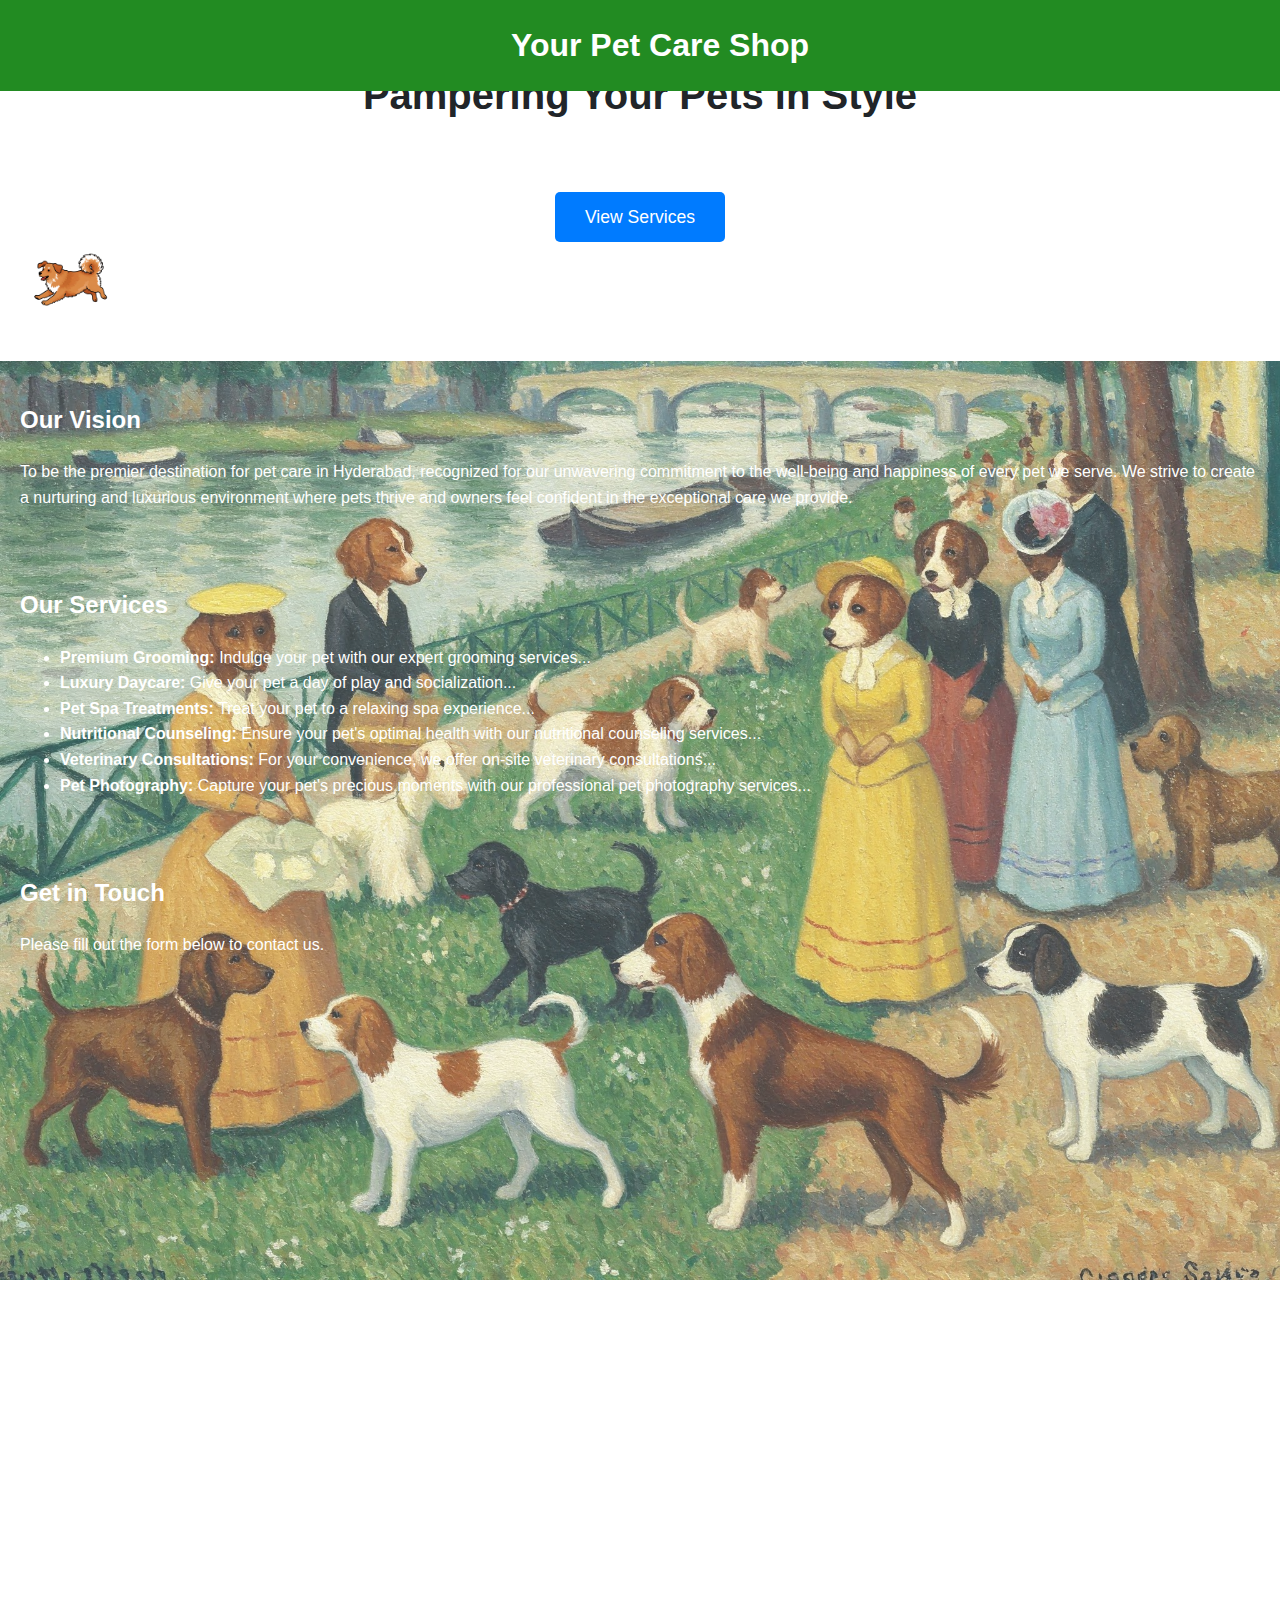
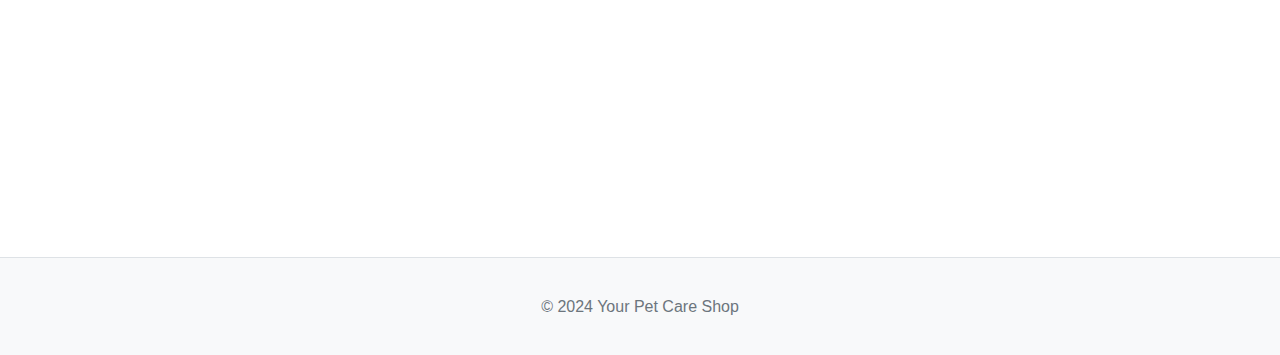
==== index.html @ 1bacfb36 "Update index.html" ====
<!DOCTYPE html>
<html lang="en">
<head>
    <meta charset="UTF-8">
    <meta name="viewport" content="width=device-width, initial-scale=1.0">
    <title>Your Pet Care Shop</title>
    <link rel="stylesheet" href="style.css">
</head>
<body>
    <header>
        <h1>Your Pet Care Shop</h1>
    </header>
    <section class="hero">
        <h2>Pampering Your Pets in Style</h2>
        <p>Your pets deserve the best. We offer premium grooming, daycare, and more.</p>
        <a href="services.html" class="button">View Services</a>
         <div class="running-dog"></div> </section>
    </section>

    <section>
        <h2>Our Vision</h2>
        <p>To be the premier destination for pet care in Hyderabad, recognized for our unwavering commitment to the well-being and happiness of every pet we serve. We strive to create a nurturing and luxurious environment where pets thrive and owners feel confident in the exceptional care we provide.</p>
    </section>

    <section>
        <h2>Our Services</h2>
             <ul>
            <li><strong>Premium Grooming:</strong> Indulge your pet with our expert grooming services...</li>
            <li><strong>Luxury Daycare:</strong> Give your pet a day of play and socialization...</li>
            <li><strong>Pet Spa Treatments:</strong> Treat your pet to a relaxing spa experience...</li>
            <li><strong>Nutritional Counseling:</strong> Ensure your pet's optimal health with our nutritional counseling services...</li>
            <li><strong>Veterinary Consultations:</strong> For your convenience, we offer on-site veterinary consultations...</li>
            <li><strong>Pet Photography:</strong> Capture your pet's precious moments with our professional pet photography services...</li>
        </ul>
    </section>

    <section>
        <h2>Get in Touch</h2>
        <p>Please fill out the form below to contact us.</p>
        <iframe src="https://docs.google.com/forms/d/e/1FAIpQLSc7yHlQyKmtc6B0WTwbpmCfMehTG7iVGYTIPVe1Jn4irjk53A/viewform?embedded=true" width="640" height="855" frameborder="0" marginheight="0" marginwidth="0">Loading…</iframe>
    </section>

    <footer>
        <p>&copy; 2024 Your Pet Care Shop</p>
    </footer>
</body>
</html>
---- style.css ----
/* Reset and Basic Styles */
body {
       font-family: 'Arial', sans-serif;
    margin: 0;
    padding: 0;
    line-height: 1.6;
    color: #333;
    background-image: url('Sunday Afternoon La Grande Jatte but with Dogs.jpg');
    background-size: cover;
    background-repeat: no-repeat;
    background-attachment: fixed;`
}

a {
    text-decoration: none;
    color: #007bff; /* Petco Blue */
}

a:hover {
    text-decoration: underline;
}

/* Header Styles */
header {
    background-color: #228B22; /* Semi-transparent white header */
    padding: 20px;
    text-align: center;
    position: fixed;
    top: 0;
    left: 0;
    width: 100%;
    z-index: 100;
}

header h1 {
    margin: 0;
    font-size: 2em;
    color: white;
}

nav a {
    margin: 0 15px;
    font-weight: 500;
}

/* Hero Section Styles */
.hero {
    text-align: center;
    padding: 30px 20px;
    background-color: white; /* Lighter Gray for Contrast */
}

.hero img {
    max-width: 100%;
    height: auto;
    margin-bottom: 20px;
}

.hero h2 {
    font-size: 2.5em;
    margin-bottom: 15px;
    color: #212529;
}

.hero p {
    font-size: 1.1em;
    margin-bottom: 30px;
}

.hero .button {
    background-color: #007bff; /* Petco Blue */
    color: white;
    padding: 15px 30px;
    border-radius: 5px;
    font-size: 1.1em;
    transition: background-color 0.3s ease;
}

.hero .button:hover {
    background-color: #0056b3; /* Darker Blue on Hover */
    transform: scale(1.1); /* Slightly enlarge the button on hover */
    transition: transform 0.3s ease; /* Smooth transition */
}
/* Cartoon Dog Animation (Example) */
.running-dog {
    /* Replace with your cartoon dog image */
    background-image: url('running dog.jpg');
    background-size: contain;
    background-repeat: no-repeat;
    width: 100px; /* Adjust as needed */
    height: 100px; /* Adjust as needed */
    position: relative; /* Required for animation */
    animation: runningDog 5s linear infinite;
}

@keyframes runningDog {
    0% { transform: translateX(100vw); } /* Start off-screen to the right */
    100% { transform: translateX(-100vw); } /* End off-screen to the left */
}
}
section iframe {
    margin-bottom: 20px;
}

section h2, section p, section ul, section li {
    color: white; /* Make the font white */
}

section {
    padding: 20px;
    background-color: rgba(255, 255, 255, 0.2); /* Semi-transparent white */
    /* Or, use a semi-transparent green: */
    /* background-color: rgba(144, 238, 144, 0.8); */
}


/* Footer Styles */
footer {
    background-color: #f8f9fa;
    padding: 20px;
    text-align: center;
    border-top: 1px solid #dee2e6;
    color: #6c757d;
}

/* Services section style example */
.services{
    display: flex;
    flex-wrap: wrap;
    justify-content: space-around;
    padding: 20px;
}

.service-item{
    width: 300px;
    margin-bottom: 20px;
    text-align: center;
}

.service-item img{
    max-width: 100%;
    height: auto;
    border-radius: 8px;
    margin-bottom: 10px;
}


/* Responsive Design */
@media (max-width: 768px) {
    header nav {
        display: block;
        margin-top: 10px;
    }
    header nav a {
        display: block;
        margin: 10px 0;
    }
    .services{
        flex-direction: column;
        align-items: center;
    }
}
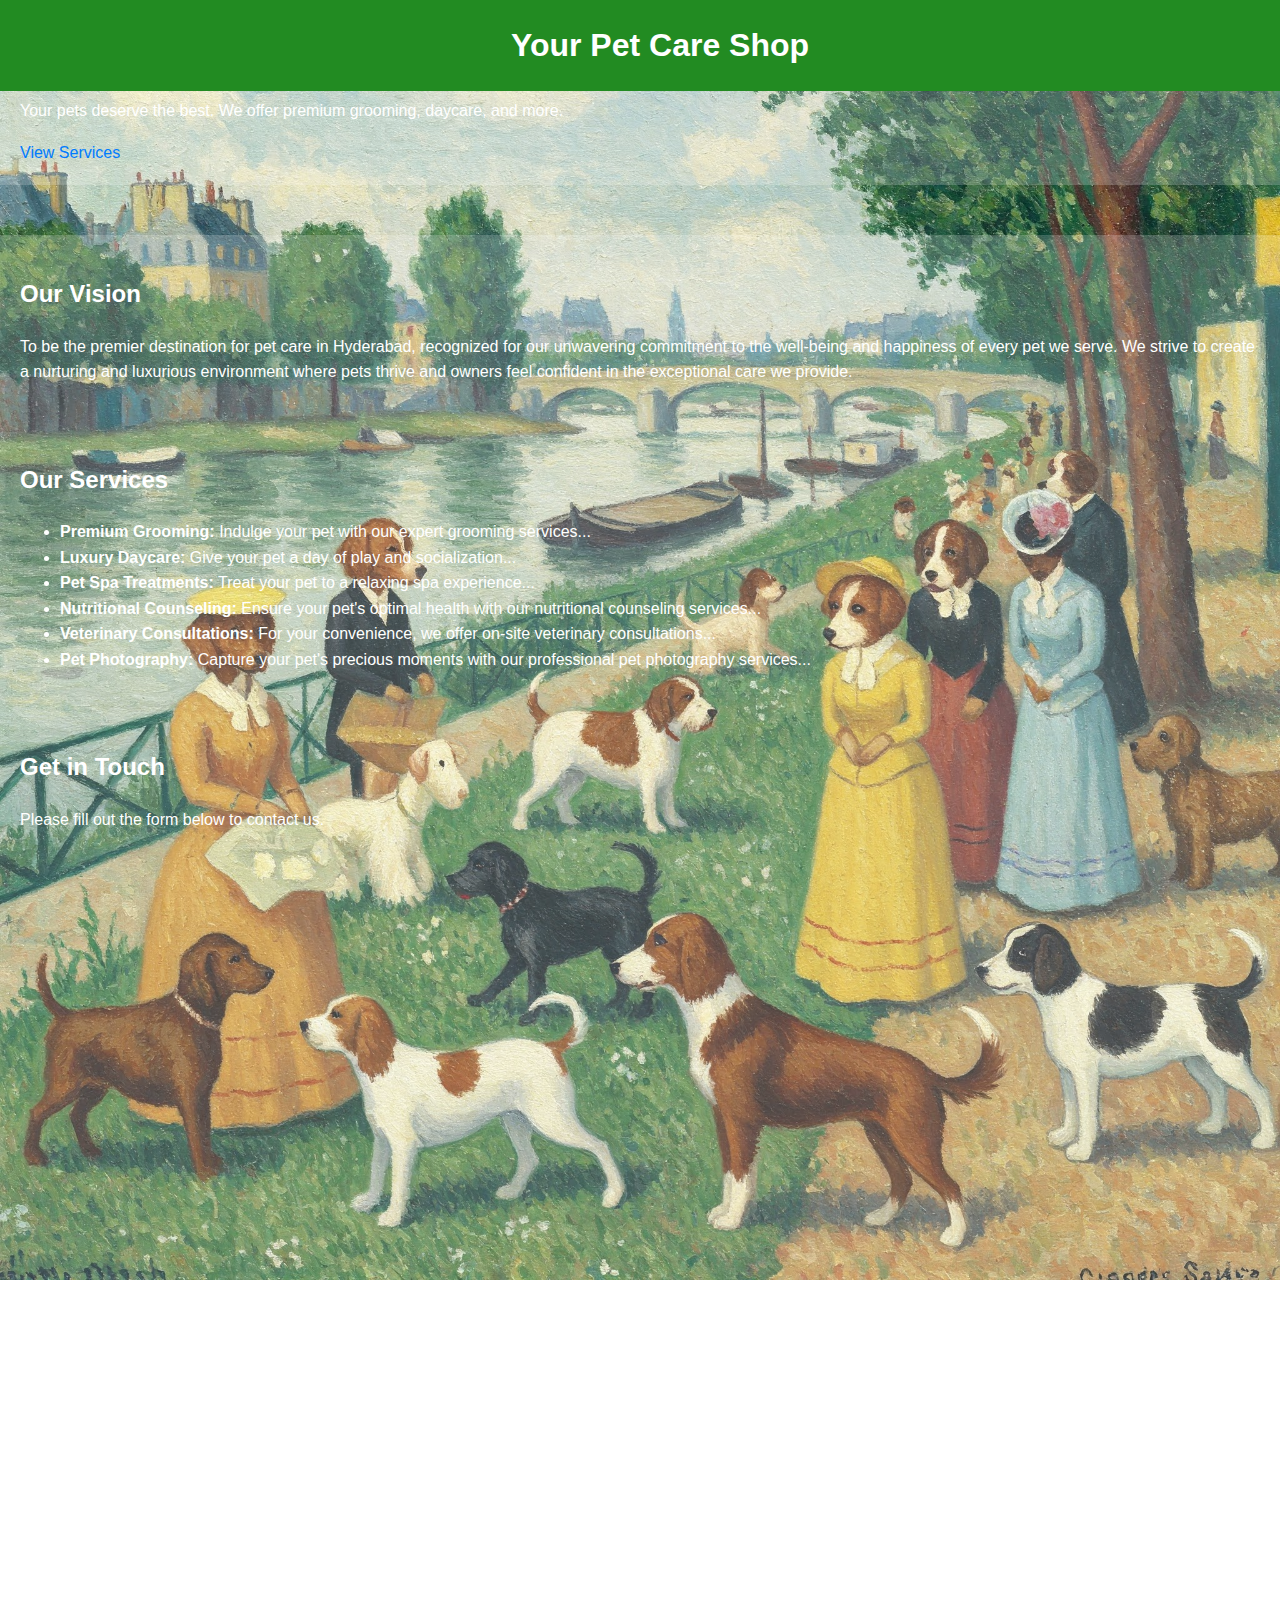
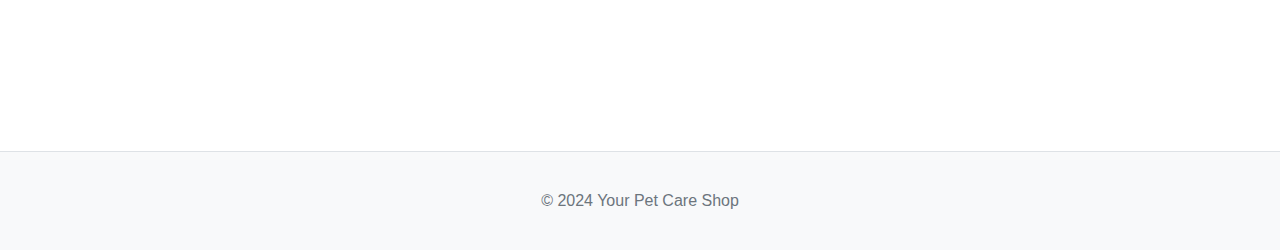
==== commit ebd80949: "Update index.html" ====
--- a/index.html
+++ b/index.html
@@ -14,7 +14,7 @@
         <h2>Pampering Your Pets in Style</h2>
         <p>Your pets deserve the best. We offer premium grooming, daycare, and more.</p>
         <a href="services.html" class="button">View Services</a>
-         <div class="running-dog"></div> </section>
+         <div class="running-dog"></div>
     </section>
 
     <section>
--- a/style.css
+++ b/style.css
@@ -43,6 +43,9 @@
     font-weight: 500;
 }
 
+section:nth-child(3) { /* Target the "Our Vision" section */
+    margin-top: 50px; /* Add margin to the top */
+       
 /* Hero Section Styles */
 .hero {
     text-align: center;
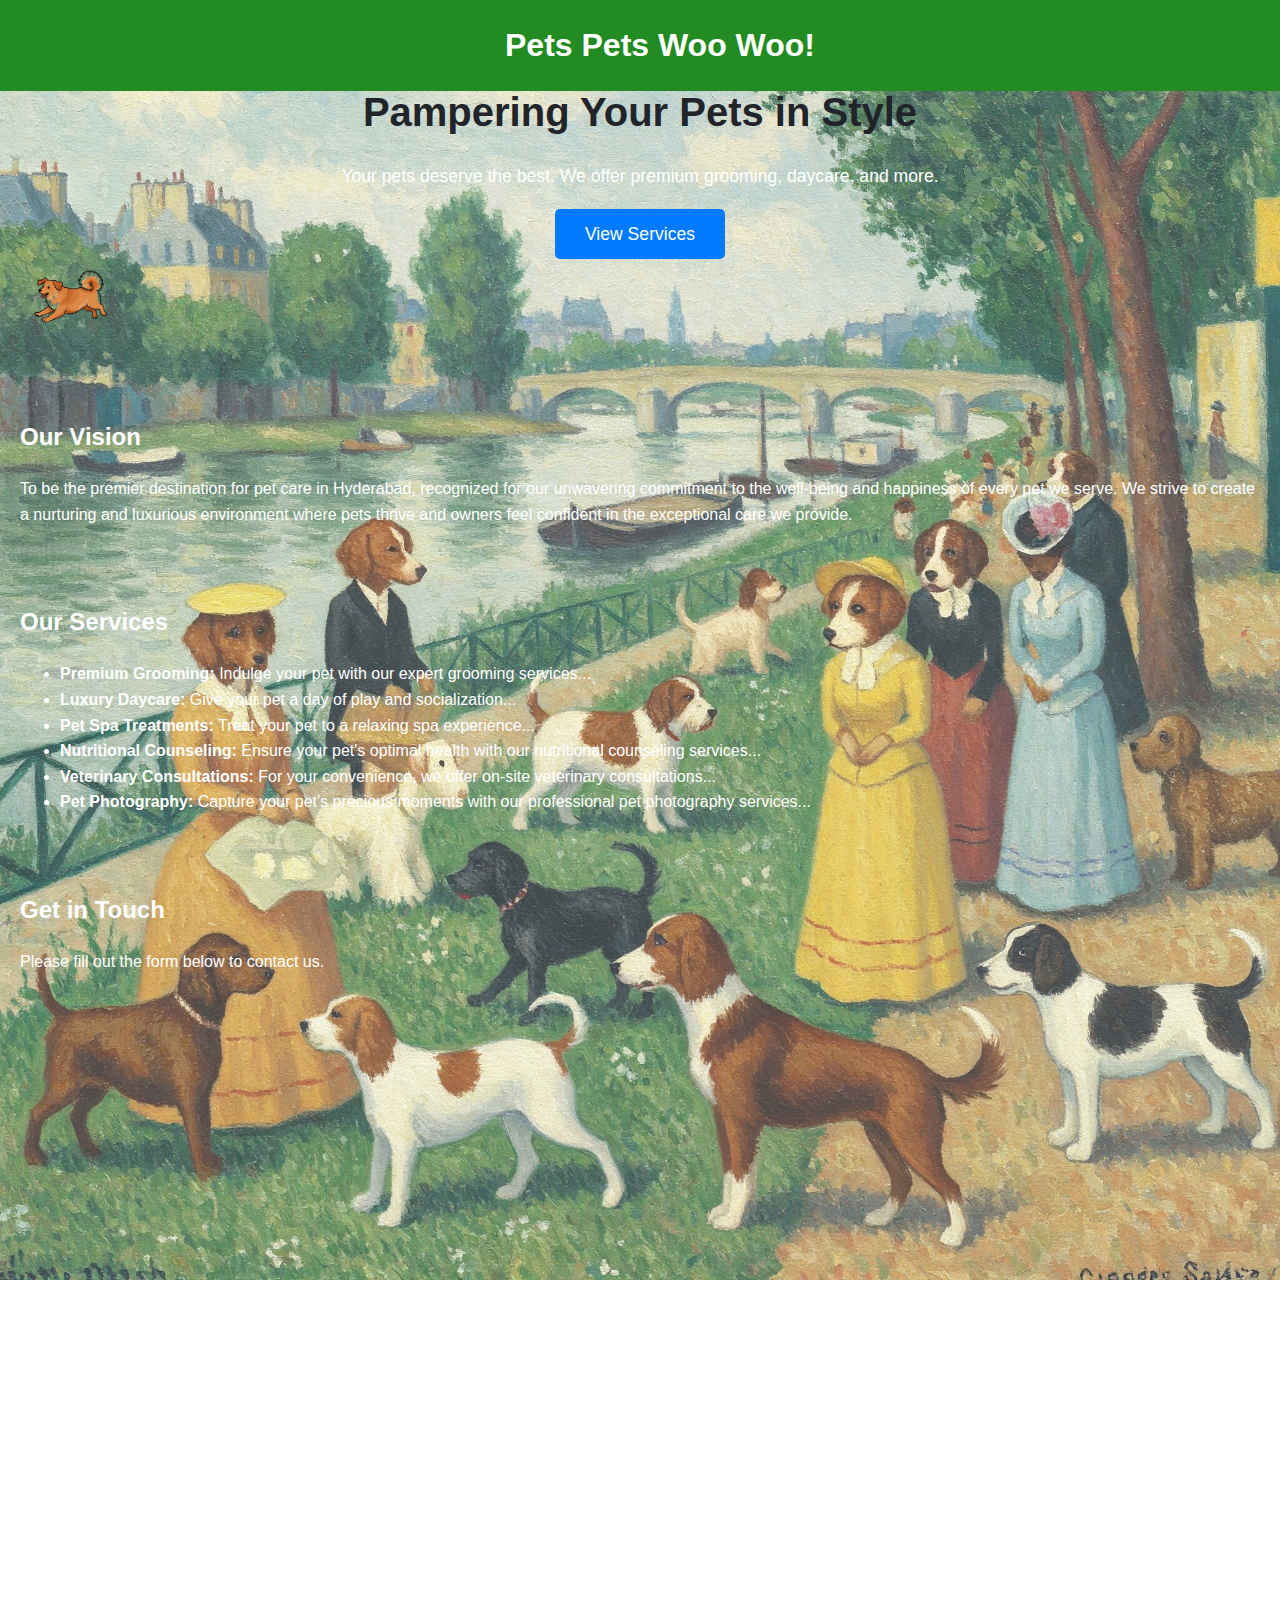
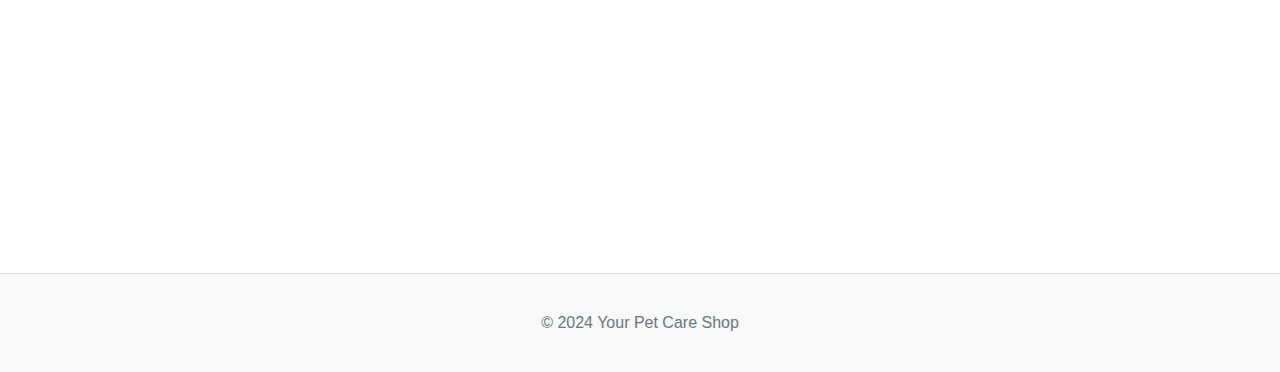
==== commit cb48a185: "Update index.html" ====
--- a/index.html
+++ b/index.html
@@ -8,7 +8,7 @@
 </head>
 <body>
     <header>
-        <h1>Your Pet Care Shop</h1>
+        <h1>Pets Pets Woo Woo!</h1>
     </header>
     <section class="hero">
         <h2>Pampering Your Pets in Style</h2>
--- a/style.css
+++ b/style.css
@@ -43,14 +43,12 @@
     font-weight: 500;
 }
 
-section:nth-child(3) { /* Target the "Our Vision" section */
-    margin-top: 50px; /* Add margin to the top */
        
 /* Hero Section Styles */
 .hero {
     text-align: center;
     padding: 30px 20px;
-    background-color: white; /* Lighter Gray for Contrast */
+    /* background-color: white; Lighter Gray for Contrast */
 }
 
 .hero img {
@@ -60,6 +58,7 @@
 }
 
 .hero h2 {
+margin-top: 50px;
     font-size: 2.5em;
     margin-bottom: 15px;
     color: #212529;
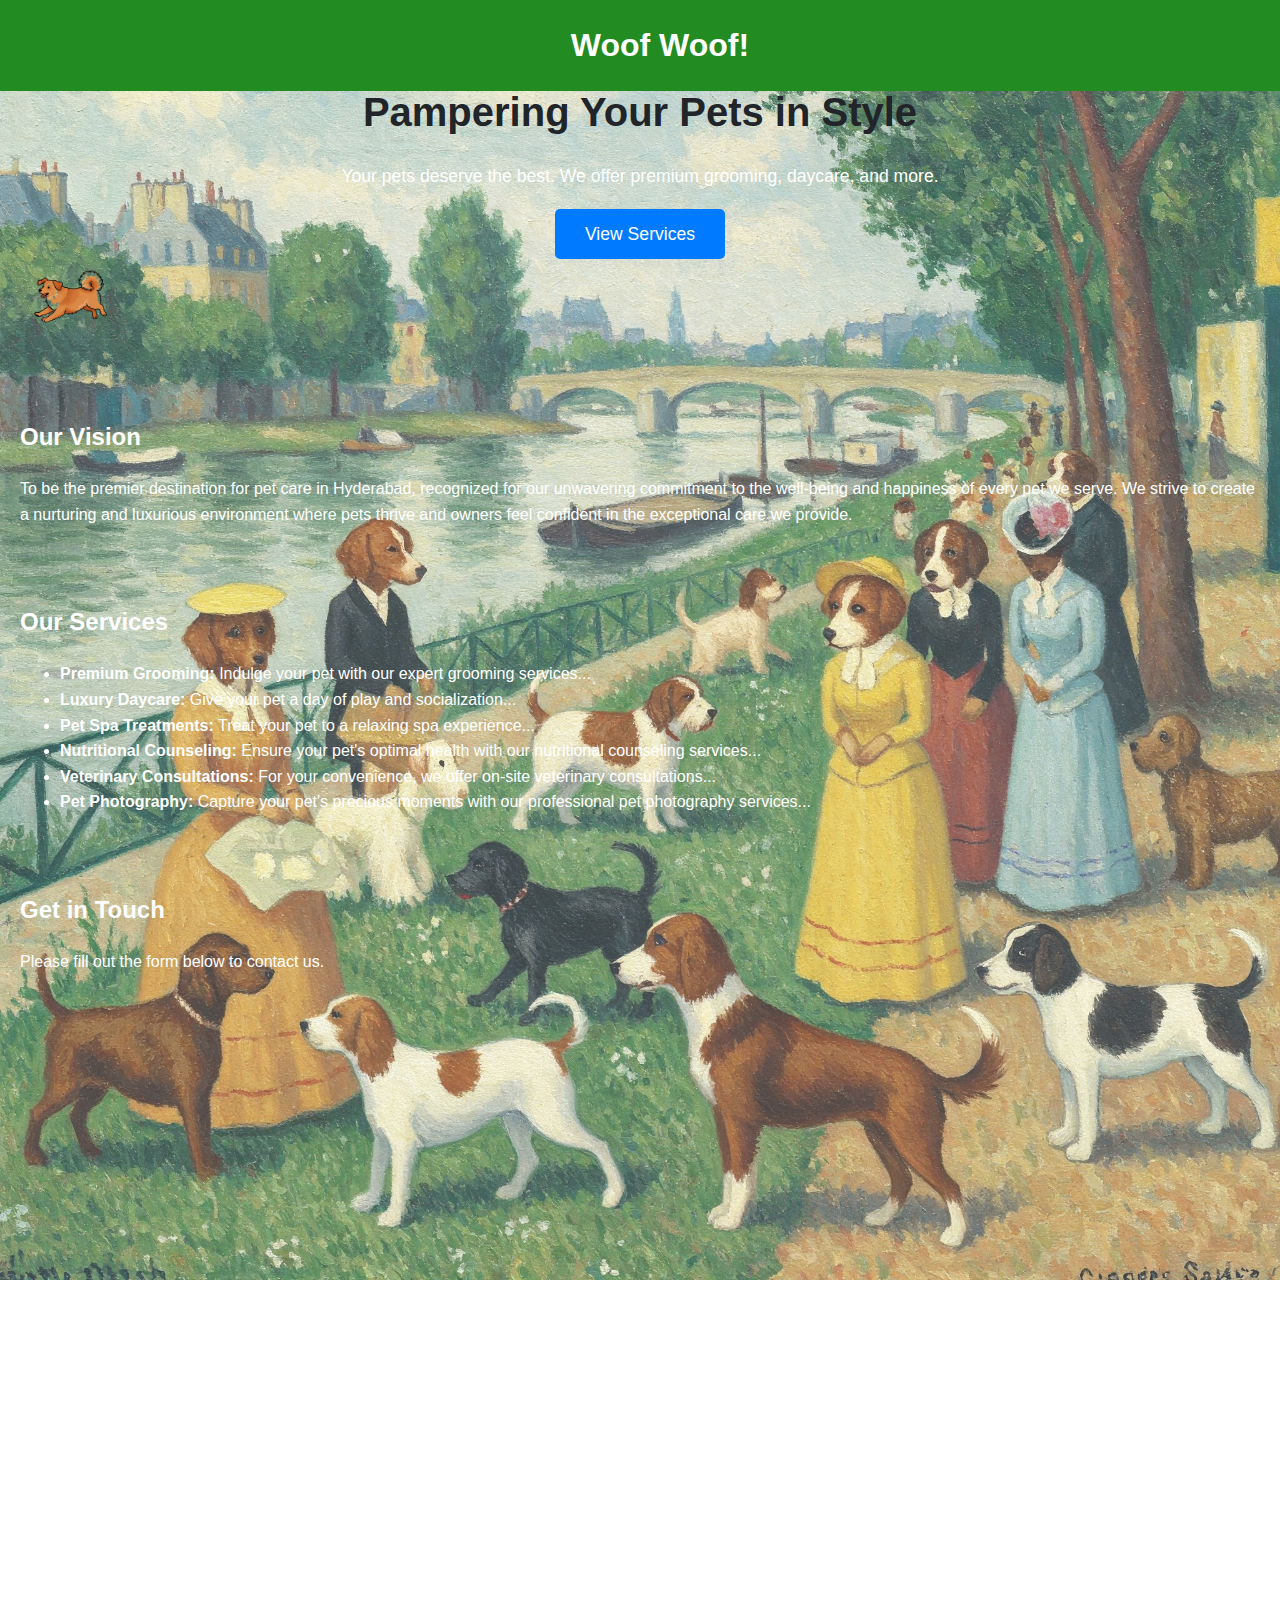
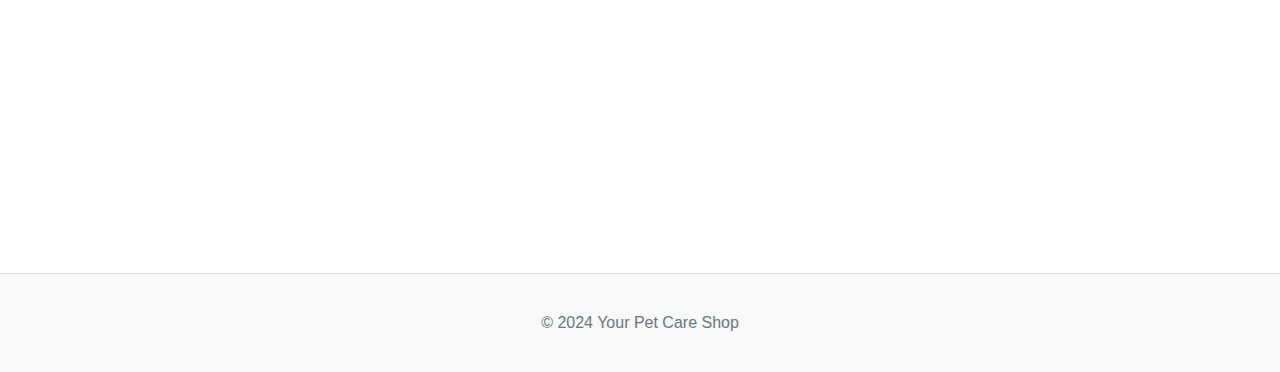
==== commit 49762e89: "Update index.html" ====
--- a/index.html
+++ b/index.html
@@ -8,7 +8,7 @@
 </head>
 <body>
     <header>
-        <h1>Pets Pets Woo Woo!</h1>
+        <h1>Woof Woof!</h1>
     </header>
     <section class="hero">
         <h2>Pampering Your Pets in Style</h2>
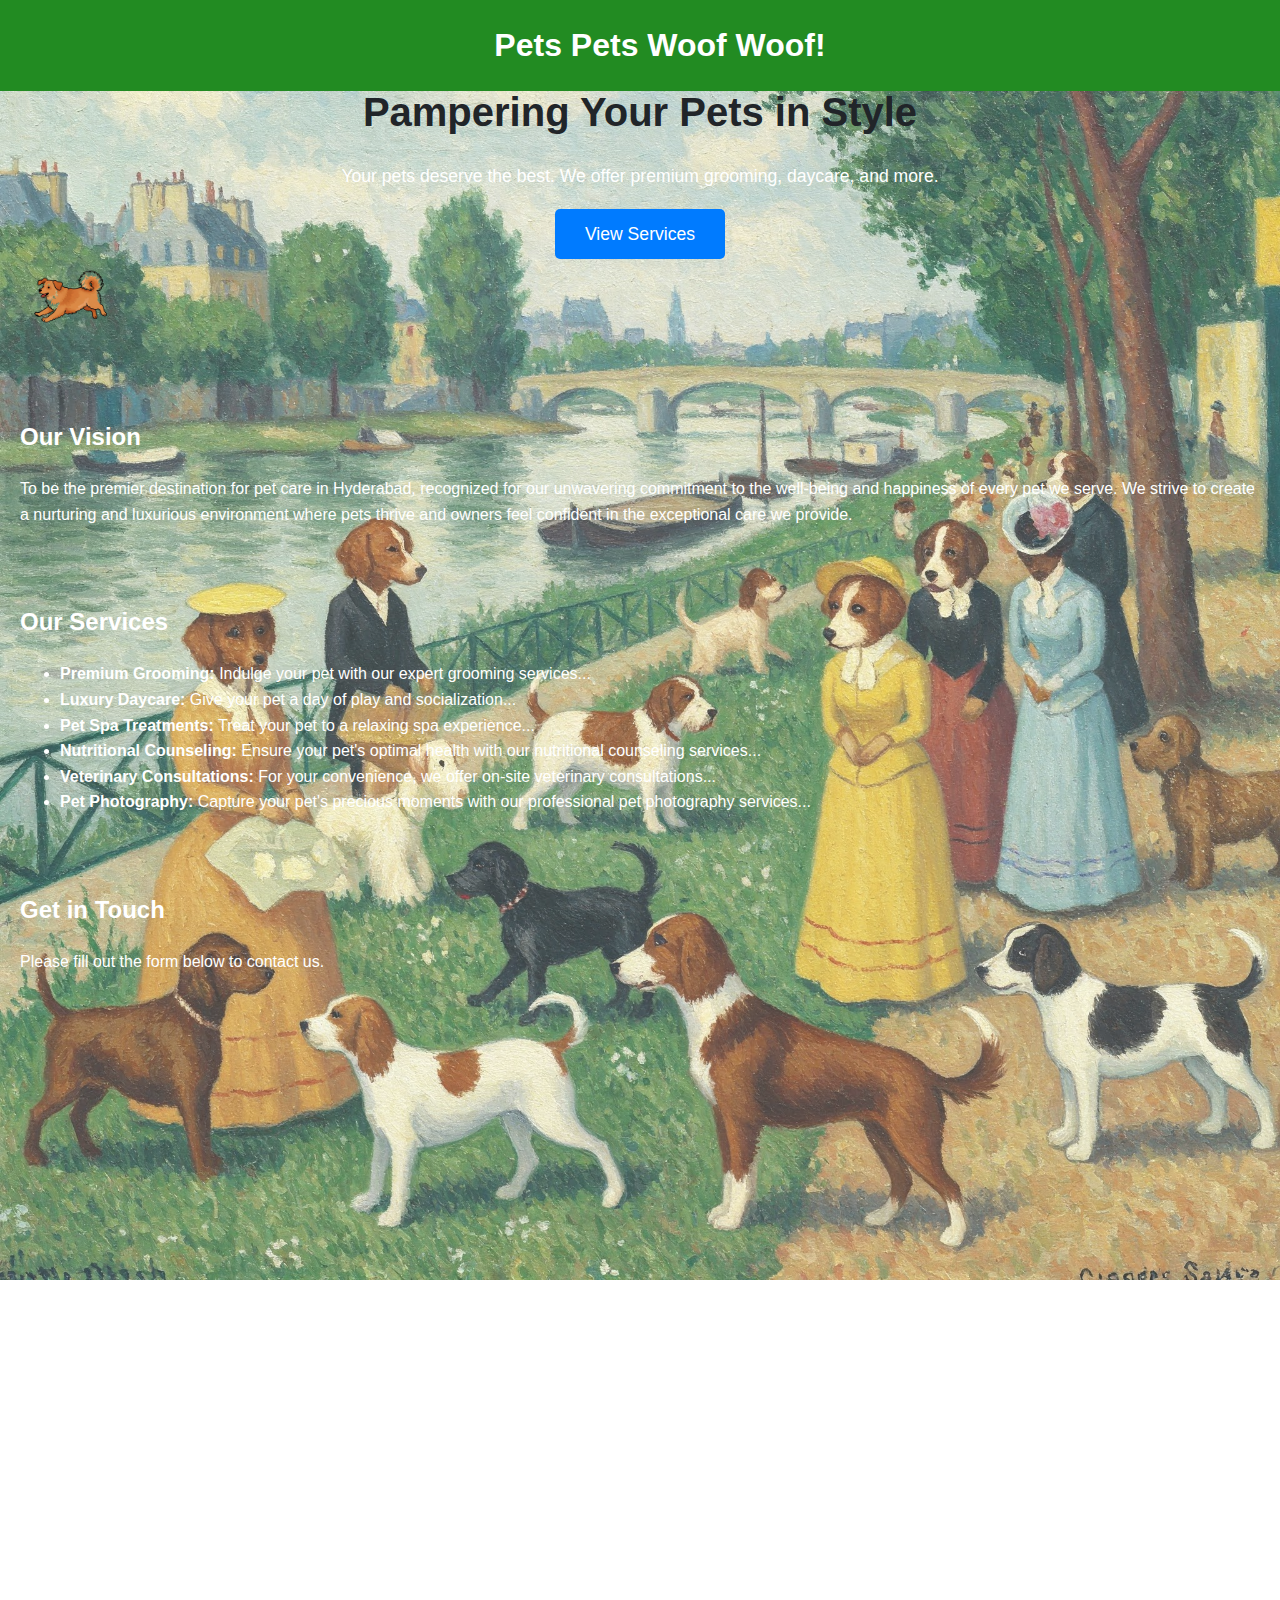
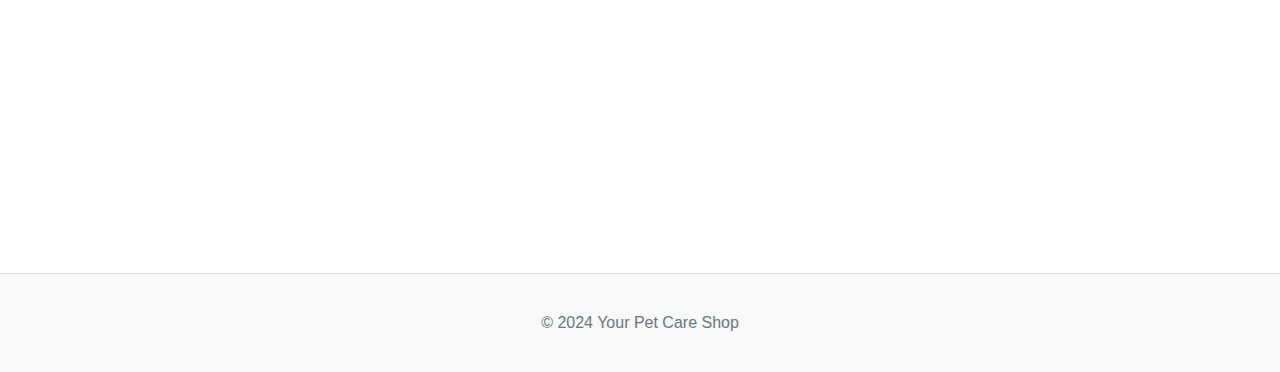
==== commit f24791b7: "Update index.html" ====
--- a/index.html
+++ b/index.html
@@ -8,7 +8,7 @@
 </head>
 <body>
     <header>
-        <h1>Woof Woof!</h1>
+        <h1>Pets Pets Woof Woof!</h1>
     </header>
     <section class="hero">
         <h2>Pampering Your Pets in Style</h2>
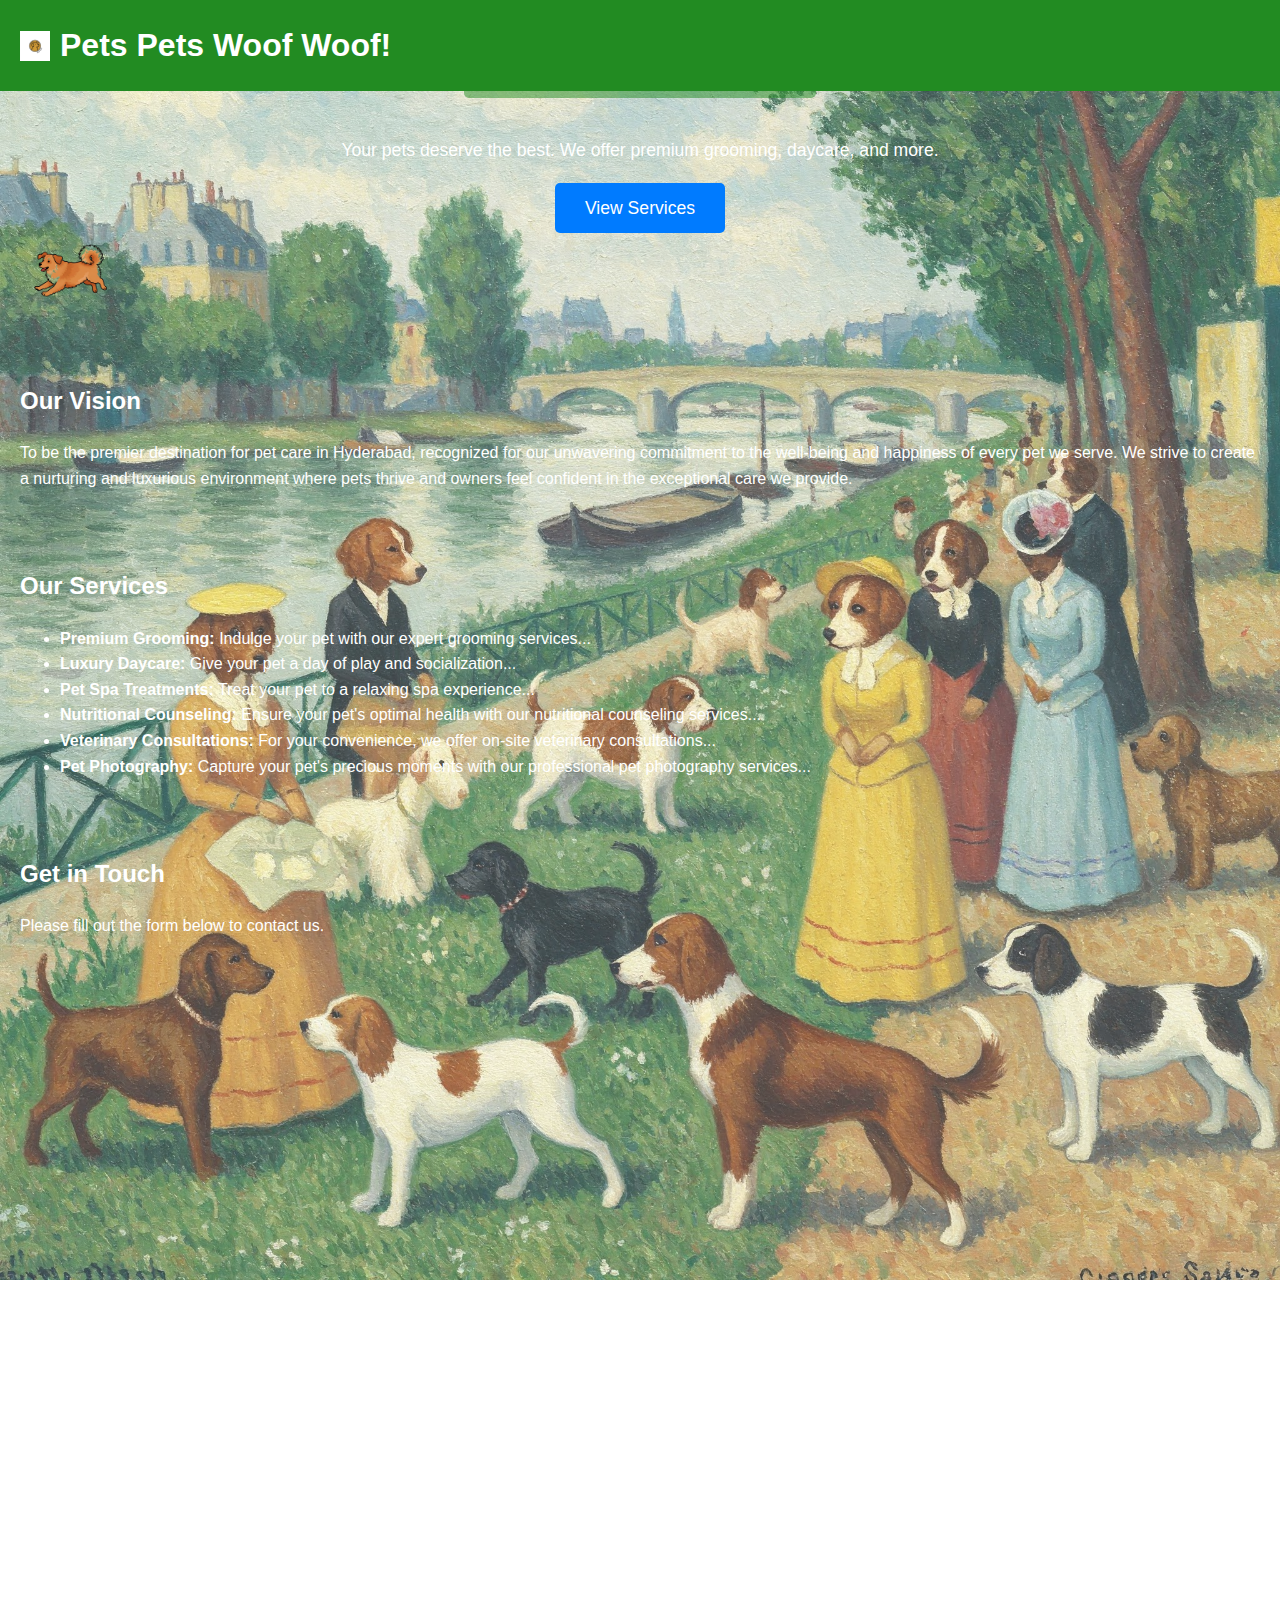
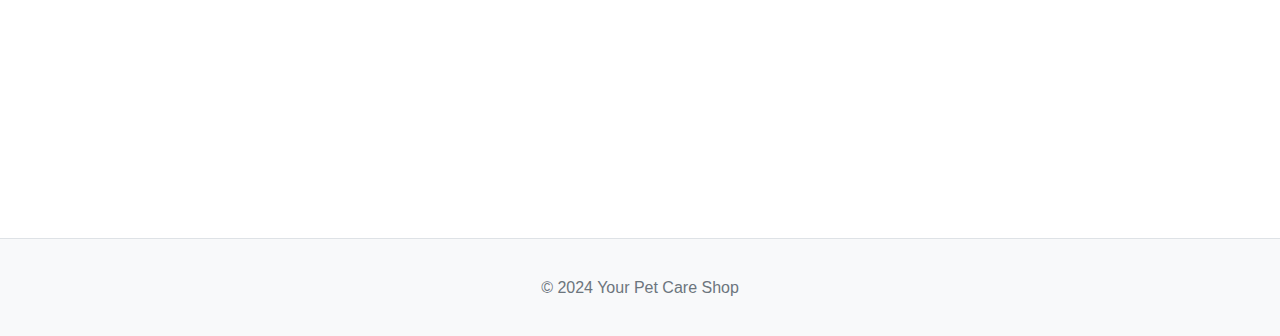
==== commit ab41a1c9: "Update index.html" ====
--- a/index.html
+++ b/index.html
@@ -7,8 +7,10 @@
     <link rel="stylesheet" href="style.css">
 </head>
 <body>
-    <header>
-        <h1>Pets Pets Woof Woof!</h1>
+<header>
+       <img src="Logo.jpg" alt="Dog Logo" class="logo">
+    <h1>Pets Pets Woof Woof!</h1>
+</header>
     </header>
     <section class="hero">
         <h2>Pampering Your Pets in Style</h2>
--- a/style.css
+++ b/style.css
@@ -21,7 +21,17 @@
 }
 
 /* Header Styles */
+.logo {
+    width: 30px; /* Adjust the size as needed */
+    height: 30px; /* Adjust the size as needed */
+    margin-right: 10px; /* Add space between the logo and the title */
+    vertical-align: middle; /* Align the logo vertically with the title */
+}
+
 header {
+    display: flex; /* Use flexbox to align the logo and title */
+    align-items: center; /* Align items vertically in the center */
+    /* ... other header styles ... */
     background-color: #228B22; /* Semi-transparent white header */
     padding: 20px;
     text-align: center;
@@ -30,6 +40,7 @@
     left: 0;
     width: 100%;
     z-index: 100;
+    margin-bottom: 30px; /* Add margin to the bottom of the first header */
 }
 
 header h1 {
@@ -47,7 +58,7 @@
 /* Hero Section Styles */
 .hero {
     text-align: center;
-    padding: 30px 20px;
+    padding: 20px 20px;
     /* background-color: white; Lighter Gray for Contrast */
 }
 
@@ -58,10 +69,11 @@
 }
 
 .hero h2 {
-margin-top: 50px;
-    font-size: 2.5em;
-    margin-bottom: 15px;
-    color: #212529;
+ /* ... other h2 styles ... */
+    background-color: rgba(34, 139, 34, 0.5); /* Translucent forest green */
+    padding: 10px; /* Add padding for spacing */
+    border-radius: 5px; /* Add rounded corners */
+    display: inline-block; /* Make the box fit the content */
 }
 
 .hero p {
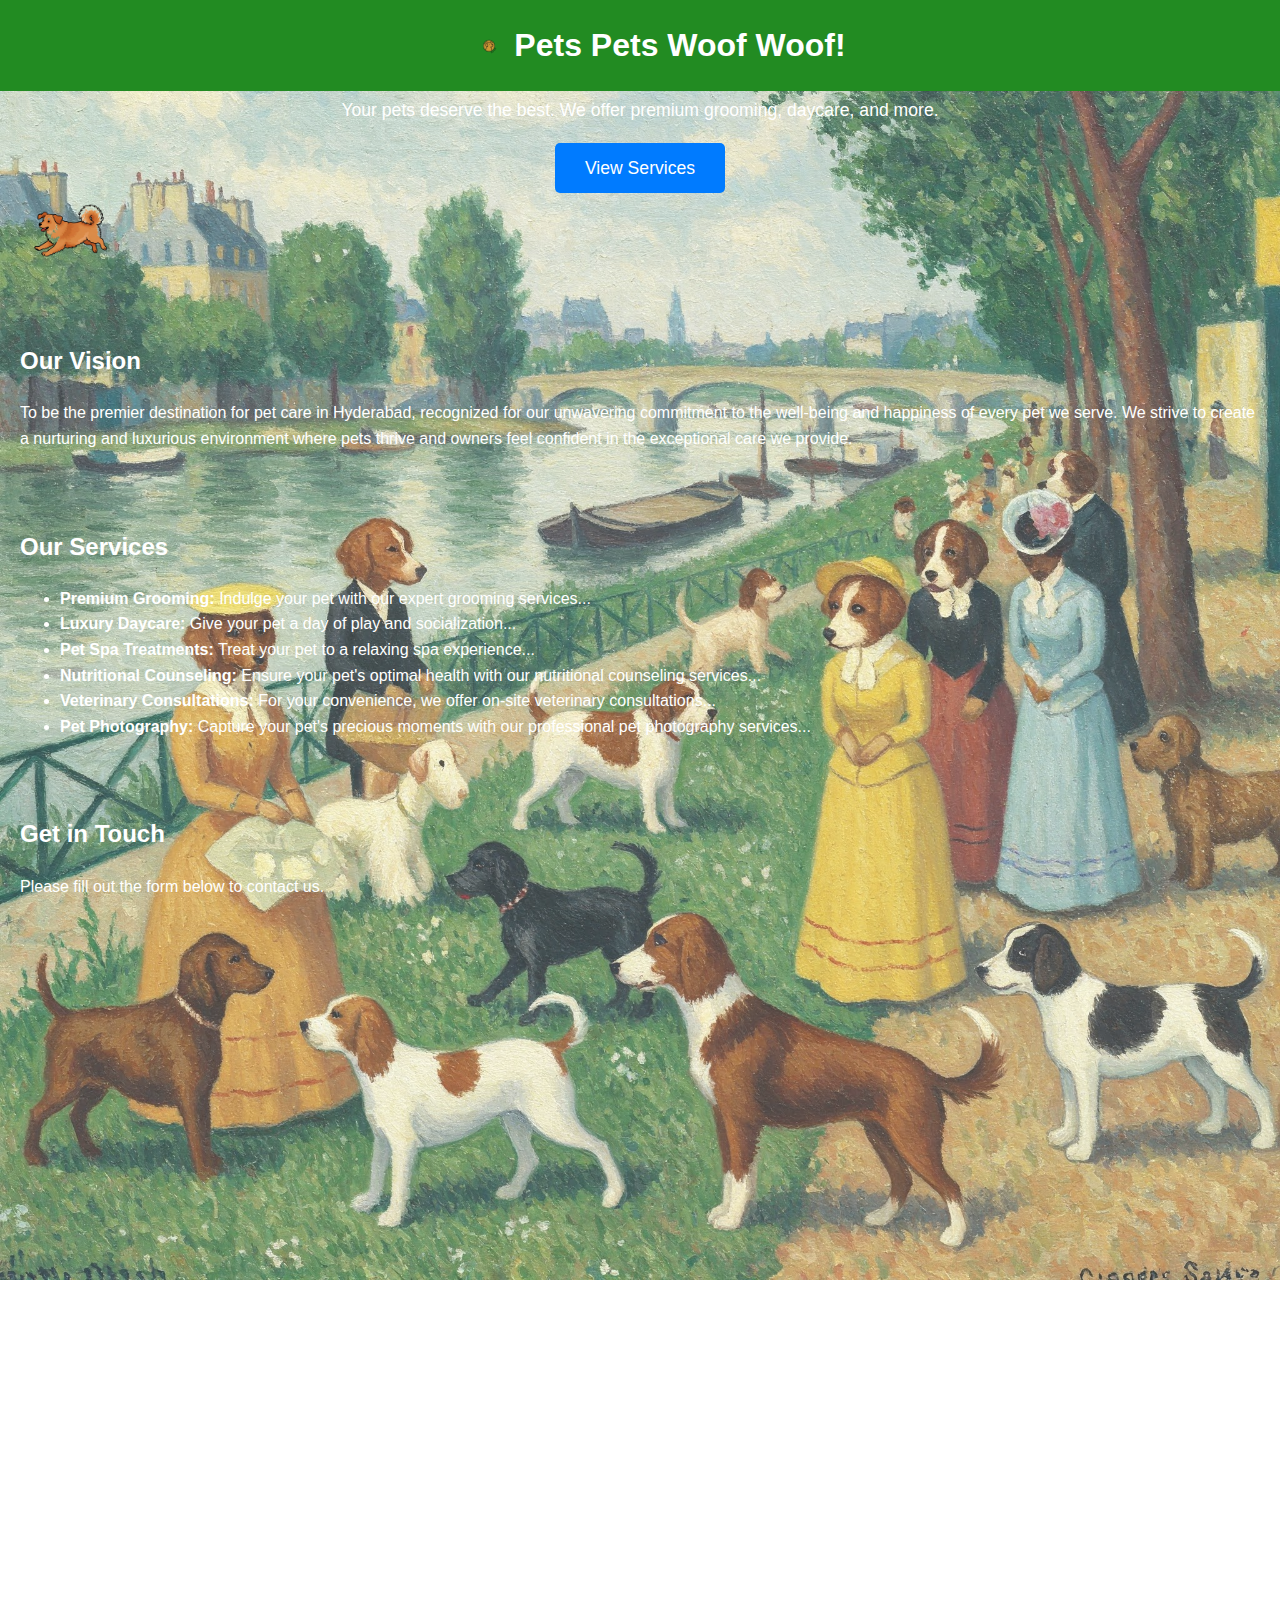
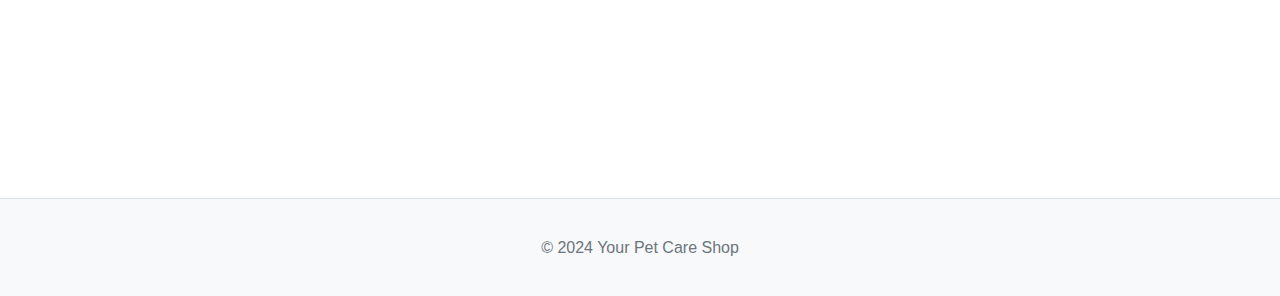
==== commit d25016d1: "Update index.html" ====
--- a/index.html
+++ b/index.html
@@ -8,9 +8,8 @@
 </head>
 <body>
 <header>
-       <img src="Logo.jpg" alt="Dog Logo" class="logo">
+    <img src="Logo.jpg.png" alt="Dog Logo" class="logo">
     <h1>Pets Pets Woof Woof!</h1>
-</header>
     </header>
     <section class="hero">
         <h2>Pampering Your Pets in Style</h2>
--- a/style.css
+++ b/style.css
@@ -31,6 +31,7 @@
 header {
     display: flex; /* Use flexbox to align the logo and title */
     align-items: center; /* Align items vertically in the center */
+     justify-content: center; /* Center items horizontally */
     /* ... other header styles ... */
     background-color: #228B22; /* Semi-transparent white header */
     padding: 20px;
@@ -60,6 +61,7 @@
     text-align: center;
     padding: 20px 20px;
     /* background-color: white; Lighter Gray for Contrast */
+
 }
 
 .hero img {
@@ -71,9 +73,10 @@
 .hero h2 {
  /* ... other h2 styles ... */
     background-color: rgba(34, 139, 34, 0.5); /* Translucent forest green */
-    padding: 10px; /* Add padding for spacing */
-    border-radius: 5px; /* Add rounded corners */
-    display: inline-block; /* Make the box fit the content */
+    padding: 10px;
+    border-radius: 5px;
+    display: inline-block;
+    margin: 0; /* Remove default margin */
 }
 
 .hero p {
